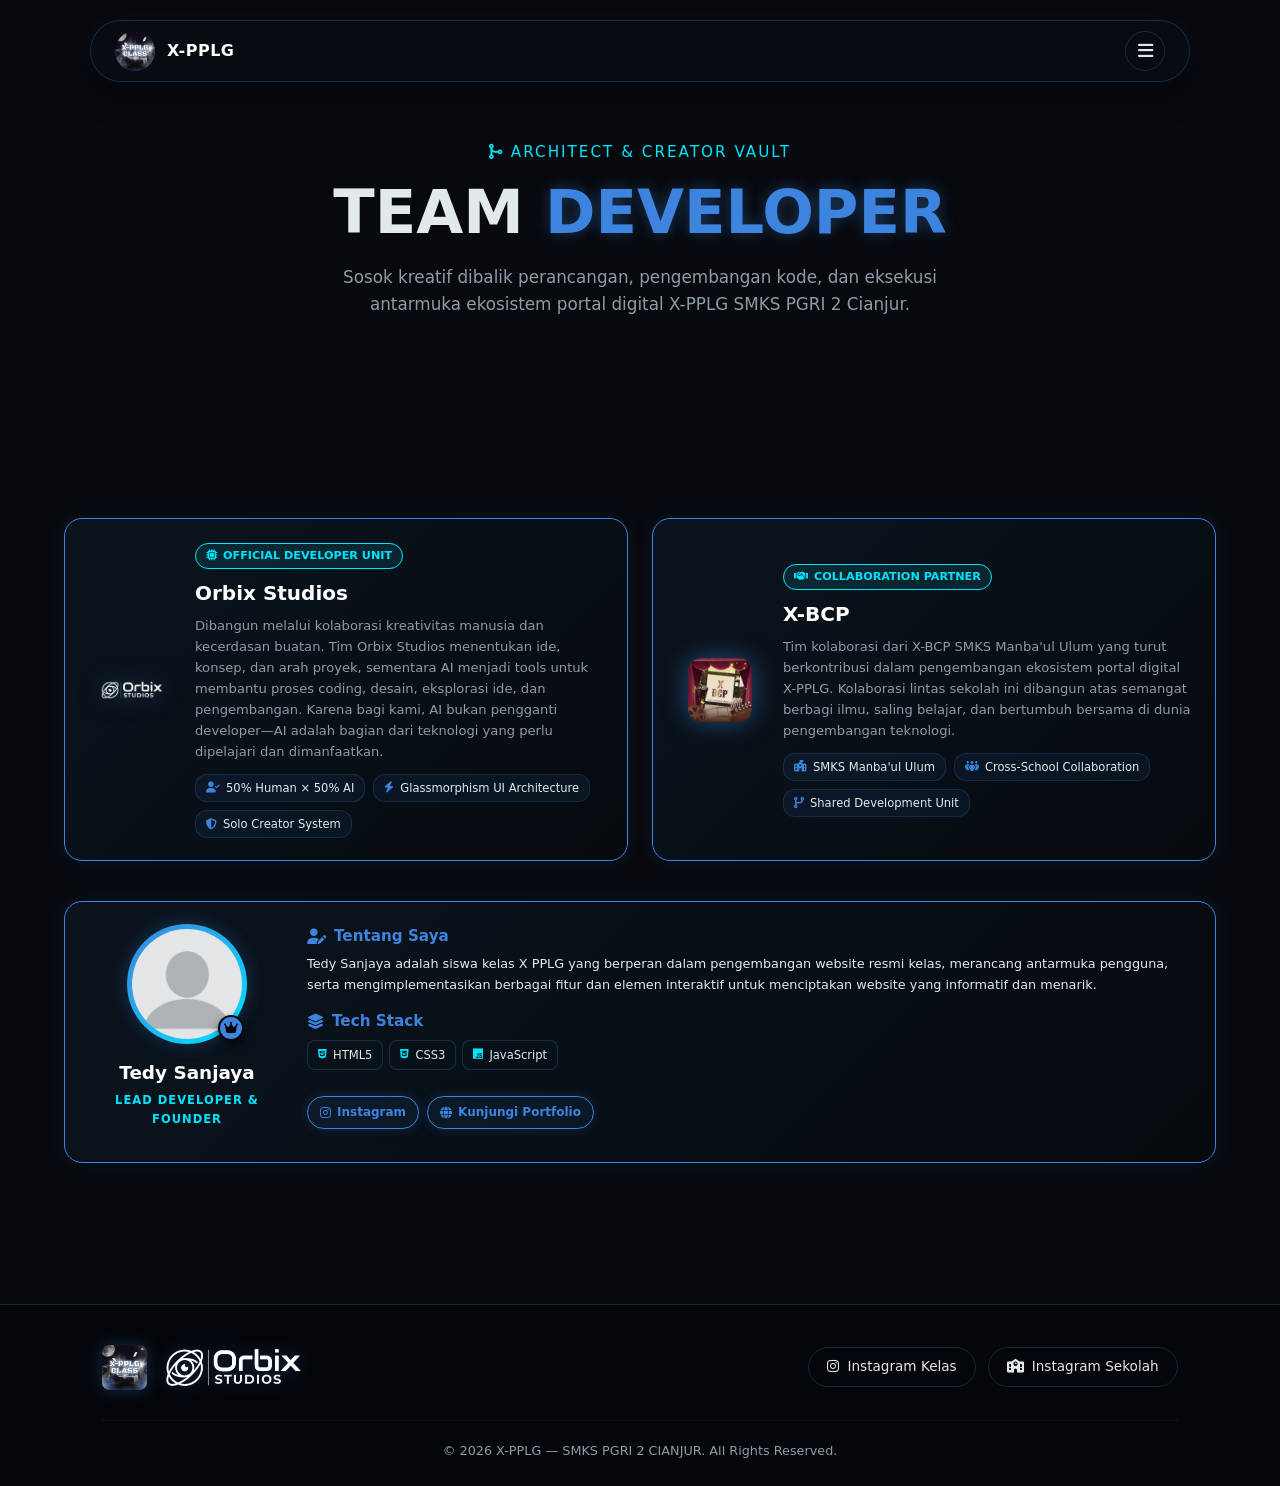
==== team.html @ b5a361b5 "Add files via upload" ====
<!DOCTYPE html>
<html lang="id">
<head>
    <meta charset="UTF-8">
    <meta name="viewport" content="width=device-width, initial-scale=1.0">
    <title>X-PPLG | Team Developer</title>

    <!-- FONT AWESOME ICONS CDN -->
    <link rel="stylesheet" href="https://cdnjs.cloudflare.com/ajax/libs/font-awesome/6.4.0/css/all.min.css">

    <link rel="stylesheet" href="css/style.css">

    <!-- ==============================================================
         PATCH CSS TAMBAHAN
         Ditambahkan langsung di sini (bukan mengubah css/style.css)
         supaya perubahan tidak konflik dengan stylesheet utama kelas.
         Isinya: perbesar logo di dalam studio-logo-box + bikin
         studio-card & studio-logo-box jadi responsif di semua layar.
         ============================================================== -->
    <style>
        /* --- Perbesar box logo & gambar logo di dalamnya --- */
        .studio-logo-box {
            width: 90px;
            height: 90px;
            display: flex;
            align-items: center;
            justify-content: center;
            flex-shrink: 0;
        }

        .studio-logo-img {
            width: 100%;
            height: 100%;
            max-width: 64px;
            max-height: 64px;
            object-fit: contain;
        }

        /* --- Pastikan studio-card fleksibel & rapi di berbagai layar --- */
        .studio-card {
            display: flex;
            flex-wrap: wrap;
            align-items: center;
            gap: 18px;
        }

        .studio-info {
            flex: 1 1 240px;
            min-width: 0; /* biar teks tidak overflow di layar sempit */
        }

        /* --- Tablet --- */
        @media (max-width: 992px) {
            .studio-logo-box {
                width: 80px;
                height: 80px;
            }
            .studio-logo-img {
                max-width: 56px;
                max-height: 56px;
            }
        }

        /* --- Mobile --- */
        @media (max-width: 640px) {
            .studio-card {
                flex-direction: column;
                text-align: center;
            }
            .studio-logo-box {
                width: 74px;
                height: 74px;
                margin: 0 auto;
            }
            .studio-logo-img {
                max-width: 50px;
                max-height: 50px;
            }
            .studio-stats-list {
                justify-content: center;
            }
        }

        /* --- Layar sangat kecil --- */
        @media (max-width: 400px) {
            .studio-logo-box {
                width: 64px;
                height: 64px;
            }
            .studio-logo-img {
                max-width: 44px;
                max-height: 44px;
            }
            .hero-title {
                font-size: 1.9rem;
            }
        }
    </style>
</head>
<body class="page-team">

    <!-- FLOATING NAVBAR -->
    <header>
        <a href="index.html" class="nav-brand">
            <img src="img/logokelas.png" alt="Logo Kelas" class="nav-logo-img" onerror="this.src='https://via.placeholder.com/40?text=PPLG'">
            <div class="nav-title">X-PPLG</span></div>
        </a>
        <button class="menu-btn" onclick="toggleMenu()" aria-label="Menu">
            <i class="fa-solid fa-bars"></i>
        </button>
    </header>

    <!-- POPUP MENU -->
    <div class="menu-popup" id="menuPopup">
        <a href="index.html"><i class="fa-solid fa-house"></i> Beranda</a>
        <a href="informasi.html"><i class="fa-solid fa-circle-info"></i> Informasi Kelas</a>
        <a href="gallery.html"><i class="fa-solid fa-images"></i> Gallery</a>
        <a href="project.html"><i class="fa-solid fa-code"></i> Project</a>
        <a href="team.html" class="active-link"><i class="fa-solid fa-users-gear"></i> Team Developer</a>
    </div>

    <!-- HERO SECTION -->
    <section class="hero-team">
        <div class="hero-subtitle animate-up delay-1"><i class="fa-solid fa-code-merge"></i> ARCHITECT & CREATOR VAULT</div>
        <h1 class="hero-title animate-up delay-2">TEAM <span>DEVELOPER</span></h1>
        <p class="hero-desc animate-up delay-3">Sosok kreatif dibalik perancangan, pengembangan kode, dan eksekusi antarmuka ekosistem portal digital X-PPLG SMKS PGRI 2 Cianjur.</p>
    </section>

    <section>
        <!-- STUDIO SPOTLIGHT -->
        <div class="team-grid">
            <div class="studio-card animate-up delay-1">
                <div class="studio-logo-box">
                    <img src="img/orbix.png" alt="Orbix Studios Logo" class="studio-logo-img floating-img" onerror="this.src='https://via.placeholder.com/90/00ff88/050a07?text=ORBIX'">
                </div>
                <div class="studio-info">
                    <span class="studio-tag"><i class="fa-solid fa-microchip"></i> Official Developer Unit</span>
                    <h2 class="studio-name">Orbix Studios</h2>
                    <p class="studio-desc">
                        Dibangun melalui kolaborasi kreativitas manusia dan kecerdasan buatan. Tim Orbix Studios menentukan ide, konsep, dan arah proyek, sementara AI menjadi tools untuk membantu proses coding, desain, eksplorasi ide, dan pengembangan. Karena bagi kami, AI bukan pengganti developer—AI adalah bagian dari teknologi yang perlu dipelajari dan dimanfaatkan.
                    </p>
                    <div class="studio-stats-list">
                        <div class="studio-stat-item">
                            <i class="fa-solid fa-user-check"></i> 50% Human × 50% AI
                        </div>
                        <div class="studio-stat-item">
                            <i class="fa-solid fa-bolt"></i> Glassmorphism UI Architecture
                        </div>
                        <div class="studio-stat-item">
                            <i class="fa-solid fa-shield-halved"></i> Solo Creator System
                        </div>
                    </div>
                </div>
            </div>

            <!-- STUDIO SPOTLIGHT - COLLAB TEAM -->
            <div class="studio-card animate-up delay-2">
                <div class="studio-logo-box">
                    <img src="img/xbcp.png" alt="X-BCP Logo" class="studio-logo-img floating-img" onerror="this.src='https://via.placeholder.com/90/00ff88/050a07?text=BCP'">
                </div>
                <div class="studio-info">
                    <span class="studio-tag"><i class="fa-solid fa-handshake"></i> Collaboration Partner</span>
                    <h2 class="studio-name">X-BCP</h2>
                    <p class="studio-desc">
                        Tim kolaborasi dari X-BCP SMKS Manba'ul Ulum yang turut berkontribusi dalam pengembangan ekosistem portal digital X-PPLG. Kolaborasi lintas sekolah ini dibangun atas semangat berbagi ilmu, saling belajar, dan bertumbuh bersama di dunia pengembangan teknologi.
                    </p>
                    <div class="studio-stats-list">
                        <div class="studio-stat-item">
                            <i class="fa-solid fa-school-flag"></i> SMKS Manba'ul Ulum
                        </div>
                        <div class="studio-stat-item">
                            <i class="fa-solid fa-people-group"></i> Cross-School Collaboration
                        </div>
                        <div class="studio-stat-item">
                            <i class="fa-solid fa-code-branch"></i> Shared Development Unit
                        </div>
                    </div>
                </div>
            </div>
        </div>

        <!-- PROFIL DEVELOPER UTAMA (KAMU SENDIRI) -->
        <div class="profile-showcase-card animate-up delay-3">
            <div class="profile-container">
                <div class="profile-card-left">
                    <div class="profile-avatar-wrap">
                        <img src="img/no.jpg" alt="Foto Profil" class="profile-avatar" onerror="this.src='https://via.placeholder.com/180?text=Foto'">
                        <div class="developer-badge"><i class="fa-solid fa-crown"></i></div>
                    </div>
                    <div class="profile-name">Tedy Sanjaya</div>
                    <div class="profile-role">Lead Developer & Founder</div>
                </div>
                <div class="profile-info-right">
                    <div>
                        <h3 class="bio-title"><i class="fa-solid fa-user-pen"></i> Tentang Saya</h3>
                        <p class="bio-text">
                            Tedy Sanjaya adalah siswa kelas X PPLG yang berperan dalam pengembangan website resmi kelas, merancang antarmuka pengguna, serta mengimplementasikan berbagai fitur dan elemen interaktif untuk menciptakan website yang informatif dan menarik.

                        </p>
                    </div>
                    <div>
                        <h3 class="bio-title"><i class="fa-solid fa-layer-group"></i> Tech Stack</h3>
                        <div class="skills-chips">
                            <span class="skill-chip"><i class="fa-brands fa-html5"></i> HTML5</span>
                            <span class="skill-chip"><i class="fa-brands fa-css3-alt"></i> CSS3</span>
                            <span class="skill-chip"><i class="fa-brands fa-js"></i> JavaScript</span>
                        </div>
                    </div>
                    <div class="social-buttons">
                        <a href="https://www.instagram.com/tesann25_" class="website-link-box" target="_blank"><i class="fa-brands fa-instagram"></i> Instagram</a>
                        <a href="https://futurasann.my.id" class="website-link-box" target="_blank"><i class="fa-solid fa-globe"></i> Kunjungi Portfolio</a>
                    </div>
                </div>
            </div>
        </div>
    </section>

    <!-- FOOTER -->
    <footer>
        <div class="footer-top">
            <div class="footer-logos">
                <img src="img/logokelas.png" alt="Logo Kelas" class="footer-logo-img" onerror="this.src='https://via.placeholder.com/45?text=PPLG'">
                <img src="img/orbix.png" alt="Logo Dev Team" class="footer-logo-img" onerror="this.src='https://via.placeholder.com/45?text=Orbix'">
            </div>
            <!-- ACTION BUTTONS DENGAN ICON FONT AWESOME -->
            <div class="footer-actions">
                <a href="https://www.instagram.com/xpplg_smepri" target="_blank" class="btn-footer">
                    <i class="fa-brands fa-instagram"></i> Instagram Kelas
                </a>
                <a href="https://www.instagram.com/smkspgri2cianjur" target="_blank" class="btn-footer">
                    <i class="fa-solid fa-school"></i> Instagram Sekolah
                </a>
            </div>
        </div>
        <div class="footer-bottom">
            <p>&copy; 2026 X-PPLG — SMKS PGRI 2 CIANJUR. All Rights Reserved.</p>
        </div>
    </footer>

    <script>
        // Loading Screen Fadeout
        window.addEventListener('DOMContentLoaded', () => {
            setTimeout(() => {
                const loader = document.getElementById('loading-screen');
                if (loader) {
                    loader.style.opacity = '0';
                    loader.style.visibility = 'hidden';
                }
            }, 900);
        });

        // Toggle Floating Menu Popup
        function toggleMenu() {
            const popup = document.getElementById('menuPopup');
            if (popup) {
                popup.classList.toggle('active');
            }
        }
    
        // Animasi Pop-Up saat Discroll (Scroll Reveal)
        // Elemen dengan class .animate-up akan muncul begitu masuk
        // ke area layar (viewport) saat pengguna menggeser ke bawah.
        (function () {
            const revealItems = document.querySelectorAll(".animate-up");
            if (!revealItems.length) return;

            const revealObserver = new IntersectionObserver((entries, obs) => {
                entries.forEach(entry => {
                    if (entry.isIntersecting) {
                        entry.target.classList.add("in-view");
                        obs.unobserve(entry.target); // animasi cukup sekali per elemen
                    }
                });
            }, {
                threshold: 0.15,
                rootMargin: "0px 0px -40px 0px"
            });

            revealItems.forEach(item => revealObserver.observe(item));
        })();
    </script>
</body>
</html>
---- css/style.css ----
/* ============================================================
   style.css -- Gabungan CSS dari seluruh halaman website
   Sumber: index.html, gallery.html, informasi.html,
           project.html, team.html

   Catatan: beberapa aturan yang nilainya berbeda antar halaman
   (walau nama class-nya sama) di-scope memakai class pada <body>,
   contoh: <body class="page-index">, <body class="page-gallery">,
   dst, supaya tampilan tiap halaman tetap sama seperti semula.
   ============================================================ */

:root {
    --bg-dark: #07090d;
    --bg-card: rgba(15, 22, 30, 0.65);
    --bg-table-header: rgba(10, 25, 35, 0.9);
    --accent-blue: #3C84DD;
    --accent-teal: #00e5ff;
    --text-light: #e2e9ec;
    --text-dim: #8f9ba8;
    --border-glow: rgba(60, 132, 221, 0.25);
    --border-highlight: rgba(60, 132, 221, 0.6);
    --glass-bg: rgba(10, 14, 20, 0.85);
    --glass-blur: blur(14px);
}

/* ===== BASE / SHARED STYLES (dipakai di semua halaman) ===== */

* {
            margin: 0;
            padding: 0;
            box-sizing: border-box;
            font-family: 'Segoe UI', system-ui, -apple-system, sans-serif;
            scroll-behavior: smooth;
        }

/* --- FULL-SCREEN RESPONSIVE FOUNDATION ---
   Memastikan halaman selalu memenuhi lebar/tinggi layar (desktop maupun
   ponsel) tanpa scroll horizontal, dan gambar tidak pernah meluber. */
html {
            width: 100%;
            min-height: 100%;
            -webkit-text-size-adjust: 100%;
        }

body {
            background-color: var(--bg-dark);
            color: var(--text-light);
            line-height: 1.6;
            width: 100%;
            min-height: 100vh;
            overflow-x: hidden;
        }

img, svg, video {
            max-width: 100%;
            height: auto;
        }

section, main, header, footer {
            width: 100%;
        }

/* --- ANIMASI SAAT DI-SCROLL (POP-UP REVEAL ON SCROLL) ---
   Elemen ber-class .animate-up sekarang tersembunyi dulu, lalu
   "muncul" (fade + slide up) begitu pengguna menggeser layar dan
   elemen tersebut masuk ke area pandang (viewport). Class .in-view
   ditambahkan lewat JavaScript (IntersectionObserver) di setiap
   halaman, tanpa mengubah struktur/susunan HTML yang sudah ada. */
.animate-up {
            opacity: 0;
            transform: translateY(30px) scale(0.98);
            transition: opacity 0.7s cubic-bezier(0.25, 1, 0.5, 1),
                        transform 0.7s cubic-bezier(0.25, 1, 0.5, 1);
            will-change: opacity, transform;
        }

.animate-up.in-view {
            opacity: 1;
            transform: translateY(0) scale(1);
        }

.delay-1.in-view { transition-delay: 0.1s; }

.delay-2.in-view { transition-delay: 0.25s; }

.delay-3.in-view { transition-delay: 0.4s; }

.delay-4.in-view { transition-delay: 0.55s; }

/* --- FLOATING & ROUNDED NAVBAR --- */
header {
            position: fixed;
            top: 20px;
            left: 50%;
            transform: translateX(-50%);
            width: 90%;
            max-width: 1100px;
            padding: 10px 24px;
            display: flex;
            justify-content: space-between;
            align-items: center;
            z-index: 1000;
            background: rgba(10, 14, 20, 0.75);
            backdrop-filter: var(--glass-blur);
            border: 1px solid var(--border-glow);
            border-radius: 50px;
            box-shadow: 0 10px 30px rgba(0, 0, 0, 0.5), 0 0 15px rgba(60, 132, 221, 0.1);
        }

.nav-brand {
            display: flex;
            align-items: center;
            gap: 12px;
            text-decoration: none;
        }

.nav-logo-img {
            width: 40px;
            height: 40px;
            object-fit: contain;
            border-radius: 50%;
        }

.nav-title {
            font-size: 1rem;
            font-weight: 700;
            color: #fff;
            letter-spacing: 0.5px;
        }

.nav-title span {
            color: var(--accent-blue);
        }

.menu-btn {
            background: transparent;
            border: 1px solid var(--border-glow);
            color: var(--text-light);
            font-size: 1.1rem;
            width: 40px;
            height: 40px;
            border-radius: 50%;
            display: flex;
            align-items: center;
            justify-content: center;
            cursor: pointer;
            transition: 0.3s;
        }

.menu-btn:hover {
            border-color: var(--accent-blue);
            color: var(--accent-blue);
            box-shadow: 0 0 10px rgba(60, 132, 221, 0.3);
        }

.menu-popup {
            position: fixed;
            top: 80px;
            right: 5%;
            width: 220px;
            max-height: 80vh;
            overflow-y: auto;
            background: var(--glass-bg);
            backdrop-filter: var(--glass-blur);
            border: 1px solid var(--border-highlight);
            border-radius: 16px;
            padding: 12px;
            box-shadow: 0 10px 30px rgba(0, 0, 0, 0.5);
            display: none;
            flex-direction: column;
            gap: 6px;
            z-index: 1001;
            opacity: 0;
            transform: translateY(-10px);
            transition: opacity 0.3s ease, transform 0.3s ease;
        }

.menu-popup.active {
            display: flex;
            opacity: 1;
            transform: translateY(0);
        }

.menu-popup a {
            color: var(--text-light);
            text-decoration: none;
            padding: 10px 14px;
            border-radius: 8px;
            font-size: 0.9rem;
            display: flex;
            align-items: center;
            gap: 10px;
            transition: 0.2s;
        }

.footer-top {
            display: flex;
            flex-wrap: wrap;
            justify-content: space-between;
            align-items: center;
            gap: 20px;
            margin-bottom: 30px;
        }

.footer-logos {
            display: flex;
            align-items: center;
            gap: 15px;
        }

.footer-actions {
            display: flex;
            gap: 12px;
            flex-wrap: wrap;
        }

.btn-footer {
            padding: 8px 18px;
            background: transparent;
            border: 1px solid var(--border-glow);
            color: var(--text-light);
            border-radius: 25px;
            text-decoration: none;
            font-size: 0.85rem;
            display: inline-flex;
            align-items: center;
            gap: 8px;
            transition: 0.3s;
        }

.footer-bottom {
            text-align: center;
            font-size: 0.8rem;
            color: var(--text-dim);
            border-top: 1px solid rgba(255, 255, 255, 0.05);
            padding-top: 20px;
        }


/* ===== STYLE KHUSUS: index.html ===== */

/* --- ANIMASI LOGO MENGAMBANG (FLOATING EFFECT) --- */
@keyframes floatLogo {
            0% {
                transform: translateY(0px);
                filter: drop-shadow(0 5px 15px rgba(60, 132, 221, 0.3));
            }
            50% {
                transform: translateY(-16px);
                filter: drop-shadow(0 20px 25px rgba(0, 229, 255, 0.5));
            }
            100% {
                transform: translateY(0px);
                filter: drop-shadow(0 5px 15px rgba(60, 132, 221, 0.3));
            }
        }

.floating-img {
            animation: floatLogo 3.5s ease-in-out infinite;
        }

/* --- 1. ENHANCED LOADING SCREEN --- */
#loading-screen {
            position: fixed;
            top: 0;
            left: 0;
            width: 100%;
            height: 100vh;
            background: radial-gradient(circle at center, #0f1926 0%, var(--bg-dark) 80%);
            z-index: 9999;
            display: flex;
            flex-direction: column;
            justify-content: center;
            align-items: center;
            transition: opacity 1.0s ease, visibility 1.0s ease;
        }

body.page-index .loader-logos-wrapper {
            display: flex;
            align-items: center;
            justify-content: center;
            gap: 20px;
            margin-bottom: 20px;
            position: relative;
        }

.loader-logo-img {
            width: 95px;
            height: 95px;
            object-fit: contain;
            filter: drop-shadow(0 0 15px rgba(60, 132, 221, 0.6));
            animation: pulseGlow 2s infinite ease-in-out alternate;
        }

.loader-divider {
            height: 50px;
            width: 2px;
            background: linear-gradient(180deg, transparent, var(--accent-blue), transparent);
        }

@keyframes pulseGlow {
            0% { transform: scale(0.96); filter: drop-shadow(0 0 10px rgba(60, 132, 221, 0.4)); }
            100% { transform: scale(1.05); filter: drop-shadow(0 0 25px rgba(0, 229, 255, 0.8)); }
        }

body.page-index .loader-school {
            font-size: 1rem;
            color: var(--text-light);
            letter-spacing: 3px;
            margin-bottom: 25px;
            font-weight: 700;
            text-transform: uppercase;
            text-shadow: 0 0 10px rgba(60, 132, 221, 0.5);
        }

body.page-index .loader-progress-bar {
            width: 200px;
            height: 4px;
            background: rgba(255, 255, 255, 0.1);
            border-radius: 10px;
            overflow: hidden;
            position: relative;
        }

.loader-progress-fill {
            width: 100%;
            height: 100%;
            background: linear-gradient(90deg, var(--accent-blue), var(--accent-teal));
            animation: loadBar 1.2s ease-in-out infinite;
        }

@keyframes loadBar {
            0% { transform: translateX(-100%); }
            100% { transform: translateX(100%); }
        }

.menu-popup a:hover {
            background: rgba(60, 132, 221, 0.1);
            color: var(--accent-blue);
            padding-left: 18px;
        }

/* --- UI COMPONENTS & SECTIONS --- */
section {
            padding: 120px 5% 40px;
            max-width: 1500px;
            margin: 0 auto;
        }

body.page-index .section-title {
            font-size: 1.8rem;
            color: #fff;
            margin-bottom: 25px;
            position: relative;
            display: inline-block;
        }

body.page-index .section-title::after {
            content: '';
            position: absolute;
            bottom: -5px;
            left: 0;
            width: 40px;
            height: 3px;
            background: var(--accent-blue);
            border-radius: 2px;
        }

.card {
            background: var(--bg-card);
            border: 1px solid var(--border-glow);
            border-radius: 16px;
            padding: 24px;
            backdrop-filter: var(--glass-blur);
            transition: 0.3s ease;
        }

.card:hover {
            border-color: var(--border-highlight);
            transform: translateY(-3px);
        }

/* --- HERO SECTION --- */
.hero {
            position: relative;
            min-height: 95vh;
            display: flex;
            align-items: center;
            justify-content: center;
            text-align: center;
            padding: 140px 5% 60px;
            background: linear-gradient(180deg, rgba(7, 9, 13, 0.65) 0%, rgba(7, 9, 13, 0.95) 100%), 
                        url('../img/heroimage.jpg') center/cover no-repeat;
        }

.hero-content {
            max-width: 800px;
            z-index: 2;
        }

body.page-index .hero-subtitle {
            color: var(--accent-teal);
            font-size: 0.95rem;
            letter-spacing: 2px;
            text-transform: uppercase;
            margin-bottom: 15px;
        }

body.page-index .hero-title {
            font-size: clamp(2.5rem, 6vw, 4.5rem);
            font-weight: 800;
            line-height: 1.15;
            margin-bottom: 20px;
        }

.hero-title span {
            color: var(--accent-blue);
            text-shadow: 0 0 15px rgba(60, 132, 221, 0.4);
        }

body.page-index .hero-desc {
            color: var(--text-dim);
            font-size: 1.1rem;
            max-width: 650px;
            margin: 0 auto 30px;
        }

/* --- INFORMASI SEKOLAH CARD --- */
.school-info-container {
            display: flex;
            align-items: center;
            gap: 30px;
            flex-wrap: wrap;
        }

.school-info-text {
            flex: 1;
            min-width: 280px;
        }

.school-logo-wrapper {
            flex-shrink: 0;
            display: flex;
            justify-content: center;
            align-items: center;
            margin: 0 auto;
        }

.school-logo-floating {
            width: 170px;
            height: 170px;
            object-fit: contain;
        }

.school-badge-list {
            display: flex;
            gap: 12px;
            flex-wrap: wrap;
            margin-top: 15px;
        }

.school-badge {
            background: rgba(60, 132, 221, 0.1);
            border: 1px solid var(--border-glow);
            color: var(--accent-blue);
            padding: 6px 14px;
            border-radius: 20px;
            font-size: 0.85rem;
            display: flex;
            align-items: center;
            gap: 6px;
        }

/* --- FOKUS KEAHLIAN --- */
.skills-grid {
            display: grid;
            grid-template-columns: repeat(auto-fit, minmax(230px, 1fr));
            gap: 20px;
        }

.skill-card {
            text-align: center;
        }

.skill-icon {
            font-size: 2.2rem;
            color: var(--accent-blue);
            margin-bottom: 12px;
        }

.skill-title {
            font-size: 1.1rem;
            color: #fff;
            margin-bottom: 8px;
        }

.skill-desc {
            font-size: 0.85rem;
            color: var(--text-dim);
        }

/* --- ALBUM FOTO KELAS --- */
.album-grid {
            display: grid;
            grid-template-columns: repeat(auto-fill, minmax(240px, 1fr));
            gap: 15px;
        }

.album-item {
            position: relative;
            aspect-ratio: 4/3;
            border-radius: 12px;
            overflow: hidden;
            border: 1px solid var(--border-glow);
            background: #111722;
        }

.album-item img {
            width: 100%;
            height: 100%;
            object-fit: cover;
            transition: 0.4s ease;
        }

.album-item:hover img {
            transform: scale(1.08);
        }

.album-overlay {
            position: absolute;
            bottom: 0;
            left: 0;
            width: 100%;
            padding: 10px;
            background: linear-gradient(0deg, rgba(7, 9, 13, 0.9) 0%, transparent 100%);
            color: var(--accent-teal);
            font-size: 0.85rem;
        }

/* --- QUOTES --- */
.quotes-grid {
            display: grid;
            grid-template-columns: repeat(auto-fit, minmax(280px, 1fr));
            gap: 20px;
        }

.quote-card {
            border-left: 3px solid var(--accent-blue);
            font-style: italic;
        }

.quote-author {
            margin-top: 12px;
            font-style: normal;
            font-weight: 600;
            font-size: 0.85rem;
            color: var(--accent-teal);
            text-align: right;
        }

/* --- MARQUEE / KOMENTAR BERGERAK --- */
.marquee-section {
            padding: 40px 0;
            overflow: hidden;
        }

.marquee-track {
            display: flex;
            gap: 20px;
            width: max-content;
            animation: scrollMarquee 25s linear infinite;
        }

.marquee-track:hover {
            animation-play-state: paused;
        }

.comment-card {
            width: 300px;
            background: var(--bg-card);
            border: 1px solid var(--border-glow);
            border-radius: 12px;
            padding: 16px;
            backdrop-filter: var(--glass-blur);
            flex-shrink: 0;
        }

.comment-user {
            font-weight: 700;
            color: var(--accent-blue);
            font-size: 0.9rem;
            margin-bottom: 4px;
        }

.comment-text {
            font-size: 0.85rem;
            color: var(--text-light);
        }

@keyframes scrollMarquee {
            0% { transform: translateX(0); }
            100% { transform: translateX(-50%); }
        }

/* --- FOOTER --- */
body.page-index footer {
            background: rgba(5, 7, 10, 0.95);
            border-top: 1px solid var(--border-glow);
            padding: 40px 8% 25px;
        }

body.page-index .footer-logo-img {
            height: 45px;
            width: auto;
            object-fit: contain;
            filter: drop-shadow(0 0 8px rgba(60, 132, 221, 0.3));
            transition: 0.3s;
        }

.footer-logo-img:hover {
            transform: scale(1.05);
            filter: drop-shadow(0 0 12px rgba(60, 132, 221, 0.6)) !important;
        }

body.page-index .btn-footer:hover {
            border-color: var(--accent-blue);
            color: var(--accent-blue);
            box-shadow: 0 0 10px rgba(60, 132, 221, 0.25);
        }

@media (max-width: 768px) {
            header {
                width: 92%;
                top: 15px;
            }
            .footer-top {
                flex-direction: column;
                align-items: flex-start;
            }
            .school-info-container {
                flex-direction: column-reverse;
                text-align: center;
            }
            .school-badge-list {
                justify-content: center;
            }
        }


/* ===== STYLE KHUSUS: gallery.html ===== */

body.page-gallery .loader-logos-wrapper {
            display: flex;
            align-items: center;
            justify-content: center;
            gap: 20px;
            margin-bottom: 20px;
            position: relative;
        }

body.page-gallery .loader-school {
            font-size: 1rem;
            color: var(--text-light);
            letter-spacing: 3px;
            margin-bottom: 25px;
            font-weight: 700;
            text-transform: uppercase;
            text-shadow: 0 0 10px rgba(60, 132, 221, 0.5);
        }

body.page-gallery .loader-progress-bar {
            width: 200px;
            height: 4px;
            background: rgba(255, 255, 255, 0.1);
            border-radius: 10px;
            overflow: hidden;
            position: relative;
        }

.menu-popup a:hover, .menu-popup a.active-link {
            background: rgba(60, 132, 221, 0.15);
            color: var(--accent-blue);
            padding-left: 18px;
        }

/* --- GALLERY HERO HEADER --- */
.gallery-hero {
            padding-top: 150px;
            padding-bottom: 40px;
            text-align: center;
            max-width: 900px;
            margin: 0 auto;
        }

.gallery-badge {
            display: inline-flex;
            align-items: center;
            gap: 8px;
            background: rgba(60, 132, 221, 0.1);
            border: 1px solid var(--border-glow);
            color: var(--accent-blue);
            padding: 6px 16px;
            border-radius: 30px;
            font-size: 0.85rem;
            font-weight: 600;
            margin-bottom: 15px;
            letter-spacing: 1px;
            text-transform: uppercase;
        }

.gallery-hero-title {
            font-size: clamp(2rem, 5vw, 3.5rem);
            font-weight: 800;
            line-height: 1.2;
            color: #fff;
            margin-bottom: 15px;
        }

.gallery-hero-title span {
            color: var(--accent-blue);
            text-shadow: 0 0 15px rgba(60, 132, 221, 0.4);
        }

.gallery-hero-desc {
            color: var(--text-dim);
            font-size: 1.05rem;
            max-width: 650px;
            margin: 0 auto;
        }

/* --- FILTER BUTTONS --- */
.filter-container {
            display: flex;
            justify-content: center;
            align-items: center;
            gap: 10px;
            flex-wrap: wrap;
            margin: 30px auto 40px;
            max-width: 1000px;
            padding: 0 5%;
        }

body.page-gallery .filter-btn {
            background: rgba(15, 22, 30, 0.7);
            border: 1px solid var(--border-glow);
            color: var(--text-light);
            padding: 8px 20px;
            border-radius: 30px;
            font-size: 0.88rem;
            font-weight: 600;
            cursor: pointer;
            transition: all 0.3s ease;
            display: inline-flex;
            align-items: center;
            gap: 8px;
        }

.filter-btn:hover {
            border-color: var(--accent-blue) !important;
            color: var(--accent-blue) !important;
            transform: translateY(-2px);
        }

.filter-btn.active {
            background: linear-gradient(135deg, rgba(60, 132, 221, 0.25), rgba(0, 229, 255, 0.2)) !important;
            border-color: var(--accent-blue) !important;
            color: var(--accent-blue) !important;
            box-shadow: 0 0 15px rgba(60, 132, 221, 0.2);
        }

/* --- GALLERY GRID --- */
.gallery-section {
            padding: 0 5% 80px;
            max-width: 1600px;
            margin: 0 auto;
        }

.gallery-grid {
            display: grid;
            grid-template-columns: repeat(auto-fill, minmax(280px, 1fr));
            gap: 22px;
        }

.gallery-card {
            background: var(--bg-card);
            border: 1px solid var(--border-glow);
            border-radius: 16px;
            overflow: hidden;
            backdrop-filter: var(--glass-blur);
            transition: all 0.4s cubic-bezier(0.25, 1, 0.5, 1);
            position: relative;
            cursor: pointer;
            display: flex;
            flex-direction: column;
        }

.gallery-card:hover {
            border-color: var(--border-highlight);
            transform: translateY(-6px);
            box-shadow: 0 12px 30px rgba(0, 0, 0, 0.6), 0 0 20px rgba(60, 132, 221, 0.2);
        }

.gallery-img-wrapper {
            position: relative;
            width: 100%;
            aspect-ratio: 4/3;
            overflow: hidden;
            background: #0f1520;
        }

.gallery-img-wrapper img {
            width: 100%;
            height: 100%;
            object-fit: cover;
            transition: transform 0.5s ease;
        }

.gallery-card:hover .gallery-img-wrapper img {
            transform: scale(1.08);
        }

.gallery-tag {
            position: absolute;
            top: 12px;
            left: 12px;
            background: rgba(7, 9, 13, 0.85);
            border: 1px solid var(--border-glow);
            color: var(--accent-blue);
            padding: 4px 12px;
            border-radius: 20px;
            font-size: 0.75rem;
            font-weight: 600;
            backdrop-filter: var(--glass-blur);
            z-index: 2;
        }

.gallery-overlay-icon {
            position: absolute;
            top: 50%;
            left: 50%;
            transform: translate(-50%, -50%) scale(0.7);
            width: 48px;
            height: 48px;
            background: rgba(60, 132, 221, 0.9);
            color: #07090d;
            border-radius: 50%;
            display: flex;
            align-items: center;
            justify-content: center;
            font-size: 1.2rem;
            opacity: 0;
            transition: all 0.3s ease;
            z-index: 3;
            box-shadow: 0 0 20px rgba(60, 132, 221, 0.6);
        }

.gallery-card:hover .gallery-overlay-icon {
            opacity: 1;
            transform: translate(-50%, -50%) scale(1);
        }

.gallery-info {
            padding: 16px 18px;
            display: flex;
            flex-direction: column;
            gap: 6px;
            flex-grow: 1;
        }

.gallery-item-title {
            font-size: 1rem;
            font-weight: 700;
            color: #fff;
            line-height: 1.3;
        }

.gallery-item-desc {
            font-size: 0.82rem;
            color: var(--text-dim);
            line-height: 1.5;
        }

.gallery-date {
            font-size: 0.75rem;
            color: var(--accent-teal);
            margin-top: 6px;
            display: flex;
            align-items: center;
            gap: 6px;
        }

/* --- LIGHTBOX MODAL --- */
.lightbox-modal {
            position: fixed;
            top: 0;
            left: 0;
            width: 100%;
            height: 100vh;
            background: rgba(4, 5, 8, 0.92);
            backdrop-filter: blur(20px);
            z-index: 99999;
            display: none;
            justify-content: center;
            align-items: center;
            padding: 20px;
            opacity: 0;
            transition: opacity 0.3s ease;
        }

.lightbox-modal.active {
            display: flex;
            opacity: 1;
        }

.lightbox-content {
            max-width: 900px;
            width: 100%;
            background: var(--bg-card);
            border: 1px solid var(--border-highlight);
            border-radius: 20px;
            overflow: hidden;
            box-shadow: 0 20px 50px rgba(0, 0, 0, 0.8), 0 0 30px rgba(60, 132, 221, 0.25);
            position: relative;
            display: flex;
            flex-direction: column;
            max-height: 90vh;
        }

.lightbox-close-btn {
            position: absolute;
            top: 15px;
            right: 15px;
            width: 40px;
            height: 40px;
            background: rgba(7, 9, 13, 0.8);
            border: 1px solid var(--border-glow);
            color: #fff;
            border-radius: 50%;
            display: flex;
            align-items: center;
            justify-content: center;
            font-size: 1.2rem;
            cursor: pointer;
            z-index: 10;
            transition: 0.3s;
        }

.lightbox-close-btn:hover {
            border-color: var(--accent-blue);
            color: var(--accent-blue);
            transform: rotate(90deg);
        }

.lightbox-img-box {
            width: 100%;
            max-height: 60vh;
            background: #000;
            display: flex;
            align-items: center;
            justify-content: center;
            overflow: hidden;
        }

.lightbox-img-box img {
            max-width: 100%;
            max-height: 60vh;
            object-fit: contain;
        }

.lightbox-body {
            padding: 20px 24px;
        }

.lightbox-tag {
            color: var(--accent-blue);
            font-size: 0.8rem;
            font-weight: 700;
            text-transform: uppercase;
            letter-spacing: 1px;
            margin-bottom: 6px;
        }

.lightbox-title {
            font-size: 1.3rem;
            color: #fff;
            margin-bottom: 8px;
        }

.lightbox-desc {
            color: var(--text-dim);
            font-size: 0.9rem;
            line-height: 1.6;
        }

/* --- FOOTER --- */
body.page-gallery footer {
            background: rgba(5, 7, 10, 0.95);
            border-top: 1px solid var(--border-glow);
            padding: 40px 8% 25px;
        }

body.page-gallery .footer-logo-img {
            height: 45px;
            width: auto;
            object-fit: contain;
            filter: drop-shadow(0 0 8px rgba(60, 132, 221, 0.3));
            transition: 0.3s;
        }

body.page-gallery .btn-footer:hover {
            border-color: var(--accent-blue);
            color: var(--accent-blue);
            box-shadow: 0 0 10px rgba(60, 132, 221, 0.25);
        }

@media (max-width: 768px) {
            header {
                width: 92%;
                top: 15px;
            }
            .gallery-hero {
                padding-top: 120px;
            }
            .footer-top {
                flex-direction: column;
                align-items: flex-start;
            }
        }


/* ===== STYLE KHUSUS: informasi.html ===== */

/* MAIN CONTENT */
main {
            padding: 130px 5% 60px;
            max-width: 1500px;
            margin: 0 auto;
        }

.page-header {
            text-align: center;
            margin-bottom: 50px;
        }

.page-subtitle {
            display: block;
            color: var(--accent-teal);
            font-size: 0.95rem;
            letter-spacing: 2px;
            text-transform: uppercase;
            margin-bottom: 12px;
        }

.page-title {
            font-size: clamp(2.2rem, 5vw, 3.8rem);
            font-weight: 800;
            line-height: 1.2;
            color: #fff;
            margin-bottom: 15px;
        }

.page-title span {
            color: var(--accent-blue);
            text-shadow: 0 0 15px rgba(60, 132, 221, 0.4);
        }

.page-desc {
            color: var(--text-dim);
            max-width: 650px;
            margin: 0 auto;
            font-size: 1.05rem;
        }

body.page-informasi .section-title {
            font-size: 1.6rem;
            color: #fff;
            margin: 50px 0 25px;
            position: relative;
            display: inline-block;
        }

body.page-informasi .section-title::after {
            content: '';
            position: absolute;
            bottom: -5px;
            left: 0;
            width: 45px;
            height: 3px;
            background: var(--accent-blue);
            border-radius: 2px;
        }

/* 1. JADWAL PELAJARAN - TAB PER HARI + KARTU */
.jadwal-harian {
            width: 100%;
        }

.hari-tabs {
            display: flex;
            flex-wrap: wrap;
            gap: 10px;
            margin-bottom: 22px;
        }

.hari-tab {
            display: flex;
            align-items: center;
            gap: 8px;
            padding: 10px 20px;
            border-radius: 30px;
            border: 1px solid var(--border-glow);
            background: var(--bg-card);
            color: var(--text-dim);
            font-weight: 700;
            font-size: 0.9rem;
            font-family: inherit;
            cursor: pointer;
            transition: 0.3s;
            backdrop-filter: var(--glass-blur);
        }

.hari-tab:hover {
            border-color: var(--accent-blue);
            color: var(--text-light);
        }

.hari-tab.active {
            background: linear-gradient(90deg, var(--accent-blue), var(--accent-teal));
            color: #040c14;
            border-color: transparent;
            box-shadow: 0 0 15px var(--border-highlight);
        }

.hari-panel {
            display: none;
            flex-direction: column;
            gap: 12px;
        }

.hari-panel.active {
            display: flex;
        }

.jadwal-card {
            display: flex;
            align-items: center;
            gap: 16px;
            background: var(--bg-card);
            border: 1px solid var(--border-glow);
            border-radius: 12px;
            padding: 14px 18px;
            transition: 0.3s;
        }

.jadwal-card:hover {
            border-color: var(--accent-blue);
            transform: translateX(4px);
        }

.jadwal-time {
            flex-shrink: 0;
            min-width: 118px;
            text-align: center;
            font-size: 0.82rem;
            font-weight: 700;
            color: var(--accent-teal);
            background: rgba(0, 229, 255, 0.08);
            border-radius: 8px;
            padding: 7px 10px;
        }

.jadwal-info {
            display: flex;
            flex-direction: column;
        }

.jadwal-subject {
            font-weight: 700;
            color: var(--accent-blue);
            font-size: 0.92rem;
        }

.jadwal-teacher {
            font-size: 0.8rem;
            color: var(--text-light);
            margin-top: 4px;
        }

.jadwal-card.jadwal-break {
            background: rgba(60, 132, 221, 0.07);
        }

.jadwal-card.jadwal-break .jadwal-time {
            color: var(--accent-blue);
            background: rgba(60, 132, 221, 0.14);
        }

.jadwal-card.jadwal-break .jadwal-subject {
            color: var(--accent-teal);
            letter-spacing: 1px;
            font-size: 0.85rem;
        }

.jadwal-card.jadwal-event .jadwal-time {
            color: var(--accent-blue);
        }

.jadwal-card.jadwal-event .jadwal-subject {
            color: #fff;
            font-size: 0.88rem;
        }

.jadwal-footer {
            margin-top: 6px;
            text-align: center;
            font-size: 0.85rem;
            color: var(--text-dim);
            font-style: italic;
            padding-top: 12px;
            border-top: 1px dashed var(--border-glow);
        }

@media (max-width: 560px) {
    .jadwal-card {
        flex-direction: column;
        align-items: flex-start;
        gap: 8px;
    }
    .jadwal-time {
        min-width: unset;
    }
}

/* 2. STRUKTUR KELAS -- bagan hierarki atas ke bawah, kartu seragam */
.org-chart {
            display: flex;
            flex-direction: column;
            align-items: center;
            width: 100%;
        }

.org-row {
            display: flex;
            justify-content: center;
            flex-wrap: wrap;
            gap: 24px;
            width: 100%;
        }

.org-row:not(:first-child) {
            margin-top: 40px;
            position: relative;
        }

.org-row:not(:first-child)::before {
            content: "";
            position: absolute;
            top: -24px;
            left: 50%;
            transform: translateX(-50%);
            width: 2px;
            height: 24px;
            background: var(--border-highlight);
            opacity: 0.6;
        }

.card-member {
            display: flex;
            align-items: center;
            gap: 16px;
            width: 260px;
            background: var(--bg-card);
            border: 1px solid var(--border-glow);
            border-radius: 14px;
            padding: 16px 20px;
            text-align: left;
            backdrop-filter: var(--glass-blur);
            transition: 0.3s;
        }

.card-member:hover {
            border-color: var(--accent-blue);
            transform: translateY(-4px);
        }

.member-avatar {
            flex-shrink: 0;
            width: 64px;
            height: 64px;
            border-radius: 50%;
            object-fit: cover;
            border: 2px solid var(--accent-blue);
            margin: 0;
        }

.member-info {
            display: flex;
            flex-direction: column;
            gap: 4px;
            min-width: 0;
        }

.member-role {
            font-size: 0.75rem;
            text-transform: uppercase;
            letter-spacing: 1px;
            color: var(--accent-teal);
            font-weight: 700;
        }

.member-name {
            font-size: 1rem;
            font-weight: 700;
            color: #fff;
            line-height: 1.3;
        }

@media (max-width: 480px) {
    .card-member {
        width: 100%;
        max-width: 320px;
    }
}

/* 3. JADWAL PIKET */
.grid-piket {
            display: grid;
            grid-template-columns: repeat(auto-fit, minmax(210px, 1fr));
            gap: 18px;
        }

.piket-card {
            background: var(--bg-card);
            border: 1px solid var(--border-glow);
            border-radius: 14px;
            padding: 20px;
        }

.piket-day {
            font-size: 1.1rem;
            font-weight: 700;
            color: var(--accent-blue);
            border-bottom: 1px solid var(--border-glow);
            padding-bottom: 10px;
            margin-bottom: 12px;
            display: flex;
            align-items: center;
            justify-content: space-between;
        }

.piket-list { list-style: none; }

.piket-list li {
            font-size: 0.9rem;
            color: var(--text-light);
            padding: 5px 0;
            display: flex;
            align-items: center;
            gap: 8px;
        }

.piket-list li::before {
            content: '•';
            color: var(--accent-teal);
            font-weight: bold;
        }

/* Info Umum Kelas: kartu ringkas ala kesepakatan-card */
.info-umum-grid {
            display: grid;
            grid-template-columns: repeat(auto-fit, minmax(200px, 1fr));
            gap: 1.5rem;
        }

.info-umum-card {
            display: flex;
            flex-direction: column;
            gap: 0.35rem;
            background: var(--bg-card);
            border: 1px solid var(--border-glow);
            border-radius: 14px;
            padding: 16px 20px;
            backdrop-filter: var(--glass-blur);
        }

.info-umum-label {
            font-size: 0.8rem;
            color: var(--text-dim);
        }

.info-umum-value {
            font-size: 1.1rem;
            font-weight: 700;
            color: #fff;
        }

/* 4. DENAH KELAS */
.denah-container {
            background: var(--bg-card);
            border: 1px solid var(--border-glow);
            border-radius: 16px;
            padding: 30px 20px;
            backdrop-filter: var(--glass-blur);
        }

.denah-top-row {
            display: flex;
            justify-content: space-between;
            align-items: center;
            margin-bottom: 35px;
            gap: 20px;
        }

.papan-tulis-area {
            flex: 2;
            display: flex;
            flex-direction: column;
            gap: 10px;
        }

.papan-tulis {
            background: rgba(60, 132, 221, 0.1);
            border: 2px dashed var(--accent-blue);
            padding: 12px;
            text-align: center;
            font-weight: 700;
            color: var(--accent-blue);
            border-radius: 8px;
            letter-spacing: 2px;
        }

.meja-guru {
            background: rgba(0, 229, 255, 0.15);
            border: 1px solid var(--accent-teal);
            padding: 10px 15px;
            border-radius: 8px;
            color: var(--accent-teal);
            font-weight: 700;
            font-size: 0.85rem;
            display: flex;
            align-items: center;
            gap: 8px;
            width: fit-content;
        }

.pintu-kelas {
            flex: 1;
            max-width: 140px;
            background: rgba(255, 255, 255, 0.05);
            border: 2px solid var(--accent-teal);
            border-right: none;
            padding: 20px 10px;
            text-align: center;
            color: var(--accent-teal);
            font-weight: 700;
            font-size: 0.85rem;
            border-radius: 8px 0 0 8px;
            box-shadow: -5px 0 15px rgba(0, 229, 255, 0.2);
        }

.grid-meja-kelas {
            display: grid;
            grid-template-columns: repeat(3, 1fr);
            gap: 20px;
            max-width: 900px;
            margin: 0 auto;
        }

.meja-card {
            background: rgba(10, 14, 20, 0.9);
            border: 1px solid var(--border-glow);
            border-radius: 12px;
            padding: 16px;
            text-align: center;
            cursor: pointer;
            transition: all 0.3s ease;
            position: relative;
        }

.meja-card:hover {
            border-color: var(--accent-blue);
            transform: translateY(-5px);
            box-shadow: 0 8px 20px rgba(60, 132, 221, 0.2);
            background: rgba(15, 24, 35, 0.95);
        }

.meja-title {
            font-size: 0.75rem;
            color: var(--accent-teal);
            text-transform: uppercase;
            letter-spacing: 1px;
            margin-bottom: 8px;
            font-weight: 700;
        }

.meja-occupants {
            font-size: 0.9rem;
            font-weight: 600;
            color: #fff;
            display: flex;
            flex-direction: column;
            gap: 4px;
        }

.click-hint {
            font-size: 0.7rem;
            color: var(--accent-blue);
            margin-top: 10px;
            display: block;
            opacity: 0.8;
        }

/* MODAL POPUP */
body.page-informasi .modal-overlay {
            position: fixed;
            top: 0;
            left: 0;
            width: 100%;
            height: 100vh;
            background: rgba(0, 0, 0, 0.85);
            backdrop-filter: blur(8px);
            z-index: 2000;
            display: none;
            justify-content: center;
            align-items: center;
            padding: 20px;
        }

.modal-overlay.active { display: flex !important; }

.modal-box {
            background: var(--glass-bg);
            border: 1px solid var(--border-highlight);
            border-radius: 20px;
            padding: 25px;
            max-width: 550px;
            width: 100%;
            position: relative;
            box-shadow: 0 15px 40px rgba(60, 132, 221, 0.2);
            animation: popIn 0.3s ease forwards;
        }

@keyframes popIn {
            0% { transform: scale(0.8); opacity: 0; }
            100% { transform: scale(1); opacity: 1; }
        }

body.page-informasi .modal-close {
            position: absolute;
            top: 15px;
            right: 15px;
            background: transparent;
            border: none;
            color: var(--text-dim);
            font-size: 1.2rem;
            cursor: pointer;
            transition: 0.2s;
        }

.modal-close:hover { color: var(--accent-blue) !important; }

.modal-title {
            font-size: 1.2rem;
            color: var(--accent-blue);
            margin-bottom: 20px;
            text-align: center;
        }

.modal-students-grid {
            display: grid;
            grid-template-columns: 1fr 1fr;
            gap: 20px;
        }

.student-profile {
            text-align: center;
            background: rgba(15, 22, 30, 0.5);
            padding: 15px;
            border-radius: 12px;
            border: 1px solid var(--border-glow);
        }

.student-photo {
            width: 90px;
            height: 90px;
            border-radius: 50%;
            object-fit: cover;
            border: 2px solid var(--accent-teal);
            margin-bottom: 10px;
        }

.student-name-popup {
            font-size: 0.95rem;
            font-weight: 700;
            color: #fff;
        }

.student-role-popup {
            font-size: 0.75rem;
            color: var(--text-dim);
        }

/* FOOTER */
body.page-informasi footer {
            background: rgba(5, 7, 10, 0.95);
            border-top: 1px solid var(--border-glow);
            padding: 40px 8% 25px;
            margin-top: 60px;
        }

body.page-informasi .footer-logo-img { height: 45px; width: auto; object-fit: contain; }

body.page-informasi .btn-footer:hover {
            border-color: var(--accent-blue);
            color: var(--accent-blue);
        }

.btn-admin { border-color: var(--accent-teal); color: var(--accent-teal); }

/* --- STYLES KESEPAKATAN KELAS --- */
.kesepakatan-section {
            padding: 80px 5%;
            text-align: center;
        }

.section-subtitle {
            color: #a0aec0;
            margin-bottom: 40px;
            font-size: 0.95rem;
        }

.kesepakatan-grid {
            display: grid;
            grid-template-columns: repeat(auto-fit, minmax(240px, 1fr));
            gap: 20px;
            max-width: 1100px;
            margin: 0 auto;
        }

.kesepakatan-card {
            background: rgba(255, 255, 255, 0.05);
            border: 1px solid rgba(255, 255, 255, 0.1);
            padding: 30px 20px;
            border-radius: 12px;
            transition: transform 0.3s ease, border-color 0.3s ease;
            text-align: left;
        }

.kesepakatan-card:hover {
            transform: translateY(-5px);
            border-color: var(--accent-teal, #00f2fe);
        }

.kesepakatan-number {
            font-size: 1.8rem;
            font-weight: bold;
            color: var(--accent-teal, #00f2fe);
            margin-bottom: 15px;
        }

.kesepakatan-card h3 {
            color: #ffffff;
            font-size: 1.2rem;
            margin-bottom: 10px;
        }

.kesepakatan-card p {
            color: #cbd5e0;
            font-size: 0.9rem;
            line-height: 1.5;
        }

@media (max-width: 768px) {
            header { width: 92%; top: 15px; }
            .grid-meja-kelas { grid-template-columns: repeat(2, 1fr); }
            .modal-students-grid { grid-template-columns: 1fr; }
            .footer-top { flex-direction: column; align-items: flex-start; }
        }


/* ===== STYLE KHUSUS: project.html ===== */

@keyframes floatLogo {
            0% {
                transform: translateY(0px);
                filter: drop-shadow(0 5px 15px rgba(60, 132, 221, 0.3));
            }
            50% {
                transform: translateY(-12px);
                filter: drop-shadow(0 15px 20px rgba(0, 229, 255, 0.5));
            }
            100% {
                transform: translateY(0px);
                filter: drop-shadow(0 5px 15px rgba(60, 132, 221, 0.3));
            }
        }

body.page-project .loader-logos-wrapper {
            display: flex;
            align-items: center;
            justify-content: center;
            gap: 20px;
            margin-bottom: 20px;
        }

body.page-project .loader-school {
            font-size: 1rem;
            color: var(--text-light);
            letter-spacing: 3px;
            margin-bottom: 25px;
            font-weight: 700;
            text-transform: uppercase;
        }

body.page-project .loader-progress-bar {
            width: 200px;
            height: 4px;
            background: rgba(255, 255, 255, 0.1);
            border-radius: 10px;
            overflow: hidden;
        }

body.page-project .section-title {
            font-size: 1.8rem;
            color: #fff;
            margin-bottom: 25px;
            position: relative;
            display: inline-block;
        }

body.page-project .section-title::after {
            content: '';
            position: absolute;
            bottom: -5px;
            left: 0;
            width: 40px;
            height: 3px;
            background: var(--accent-blue);
            border-radius: 2px;
        }

.hero-project {
            text-align: center;
            padding: 140px 5% 50px;
            background: radial-gradient(circle at 50% 20%, rgba(60, 132, 221, 0.12) 0%, rgba(7, 9, 13, 0.98) 70%);
        }

body.page-project .hero-subtitle {
            color: var(--accent-teal);
            font-size: 0.95rem;
            letter-spacing: 2px;
            text-transform: uppercase;
            margin-bottom: 12px;
        }

body.page-project .hero-title {
            font-size: clamp(2.2rem, 5vw, 3.8rem);
            font-weight: 800;
            line-height: 1.2;
            margin-bottom: 15px;
        }

body.page-project .hero-desc {
            color: var(--text-dim);
            font-size: 1.05rem;
            max-width: 650px;
            margin: 0 auto 30px;
        }

.stats-grid {
            display: grid;
            grid-template-columns: repeat(auto-fit, minmax(200px, 1fr));
            gap: 20px;
            margin-top: 10px;
        }

.stat-card {
            text-align: center;
            padding: 20px;
            background: rgba(10, 16, 22, 0.7);
            border: 1px solid var(--border-glow);
            border-radius: 14px;
        }

.stat-number {
            font-size: 2.2rem;
            font-weight: 800;
            color: var(--accent-blue);
            line-height: 1;
            margin-bottom: 6px;
            text-shadow: 0 0 10px rgba(60, 132, 221, 0.3);
        }

.stat-label {
            font-size: 0.85rem;
            color: var(--text-dim);
            text-transform: uppercase;
            letter-spacing: 1px;
        }

.controls-wrapper {
            display: flex;
            flex-wrap: wrap;
            justify-content: space-between;
            align-items: center;
            gap: 15px;
            margin-bottom: 30px;
        }

.filter-buttons {
            display: flex;
            flex-wrap: wrap;
            gap: 10px;
        }

body.page-project .filter-btn {
            background: rgba(15, 22, 30, 0.8);
            border: 1px solid var(--border-glow);
            color: var(--text-light);
            padding: 8px 18px;
            border-radius: 25px;
            font-size: 0.85rem;
            cursor: pointer;
            transition: all 0.3s ease;
            display: flex;
            align-items: center;
            gap: 8px;
        }

.filter-btn:hover, .filter-btn.active {
            background: var(--accent-blue) !important;
            color: #05070a !important;
            font-weight: 700;
            border-color: var(--accent-blue) !important;
            box-shadow: 0 0 12px rgba(60, 132, 221, 0.4);
        }

.search-box {
            position: relative;
            min-width: 260px;
            flex: 1;
            max-width: 350px;
        }

.search-box input {
            width: 100%;
            padding: 10px 16px 10px 40px;
            background: var(--bg-card);
            border: 1px solid var(--border-glow);
            border-radius: 25px;
            color: var(--text-light);
            font-size: 0.9rem;
            outline: none;
            transition: 0.3s;
        }

.search-box input:focus {
            border-color: var(--accent-blue);
            box-shadow: 0 0 12px rgba(60, 132, 221, 0.25);
        }

.search-box i {
            position: absolute;
            left: 14px;
            top: 50%;
            transform: translateY(-50%);
            color: var(--accent-blue);
            font-size: 0.9rem;
        }

.spotlight-card {
            background: linear-gradient(135deg, rgba(15, 25, 35, 0.85) 0%, rgba(8, 12, 18, 0.95) 100%);
            border: 1px solid var(--accent-blue);
            box-shadow: 0 0 25px rgba(60, 132, 221, 0.15);
            display: grid;
            grid-template-columns: 1fr 1.2fr;
            gap: 25px;
            border-radius: 20px;
            overflow: hidden;
            padding: 0;
            margin-bottom: 40px;
        }

.spotlight-img-wrap {
            position: relative;
            overflow: hidden;
            min-height: 260px;
        }

.spotlight-img-wrap img {
            width: 100%;
            height: 100%;
            object-fit: cover;
            transition: transform 0.5s ease;
        }

.spotlight-card:hover .spotlight-img-wrap img {
            transform: scale(1.05);
        }

.spotlight-badge {
            position: absolute;
            top: 15px;
            left: 15px;
            background: var(--accent-blue);
            color: #05070a;
            font-size: 0.75rem;
            font-weight: 800;
            padding: 5px 12px;
            border-radius: 20px;
            text-transform: uppercase;
            letter-spacing: 1px;
            box-shadow: 0 4px 10px rgba(0,0,0,0.5);
        }

.spotlight-info {
            padding: 28px 28px 28px 10px;
            display: flex;
            flex-direction: column;
            justify-content: center;
        }

.spotlight-title {
            font-size: 1.6rem;
            color: #fff;
            margin-bottom: 10px;
        }

.spotlight-desc {
            color: var(--text-dim);
            font-size: 0.92rem;
            margin-bottom: 18px;
        }

.projects-grid {
            display: grid;
            grid-template-columns: repeat(auto-fill, minmax(310px, 1fr));
            gap: 24px;
        }

.project-card {
            display: flex;
            flex-direction: column;
            height: 100%;
            padding: 0;
            overflow: hidden;
        }

.project-thumb {
            position: relative;
            width: 100%;
            height: 190px;
            background: #111722;
            overflow: hidden;
        }

.project-thumb img {
            width: 100%;
            height: 100%;
            object-fit: cover;
            transition: 0.4s ease;
        }

.project-card:hover .project-thumb img {
            transform: scale(1.08);
        }

.status-tag {
            position: absolute;
            top: 12px;
            right: 12px;
            background: rgba(7, 9, 13, 0.85);
            border: 1px solid var(--border-glow);
            color: var(--accent-teal);
            font-size: 0.75rem;
            padding: 4px 10px;
            border-radius: 12px;
            backdrop-filter: blur(4px);
        }

.status-tag.completed {
            color: var(--accent-blue);
            border-color: rgba(60, 132, 221, 0.5);
        }

.project-content {
            padding: 20px;
            display: flex;
            flex-direction: column;
            flex-grow: 1;
        }

.project-category {
            font-size: 0.75rem;
            color: var(--accent-teal);
            text-transform: uppercase;
            letter-spacing: 1px;
            font-weight: 700;
            margin-bottom: 6px;
        }

.project-name {
            font-size: 1.2rem;
            color: #fff;
            font-weight: 700;
            margin-bottom: 10px;
        }

.project-text {
            font-size: 0.85rem;
            color: var(--text-dim);
            margin-bottom: 16px;
            flex-grow: 1;
        }

.tech-stack {
            display: flex;
            flex-wrap: wrap;
            gap: 6px;
            margin-bottom: 18px;
        }

.tech-tag {
            background: rgba(60, 132, 221, 0.08);
            border: 1px solid rgba(60, 132, 221, 0.2);
            color: var(--accent-blue);
            font-size: 0.75rem;
            padding: 3px 10px;
            border-radius: 12px;
        }

.project-actions {
            display: flex;
            gap: 10px;
            border-top: 1px solid rgba(255, 255, 255, 0.08);
            padding-top: 14px;
        }

.btn-action {
            flex: 1;
            padding: 8px 12px;
            border-radius: 8px;
            font-size: 0.82rem;
            text-align: center;
            text-decoration: none;
            cursor: pointer;
            transition: 0.3s;
            display: inline-flex;
            align-items: center;
            justify-content: center;
            gap: 6px;
            border: 1px solid var(--border-glow);
            color: var(--text-light);
            background: rgba(10, 14, 20, 0.6);
        }

.btn-action:hover {
            border-color: var(--accent-blue);
            color: var(--accent-blue);
            background: rgba(60, 132, 221, 0.1);
        }

.btn-action.primary {
            background: var(--accent-blue);
            color: #05070a;
            font-weight: 700;
            border-color: var(--accent-blue);
        }

.btn-action.primary:hover {
            box-shadow: 0 0 12px rgba(60, 132, 221, 0.4);
            transform: translateY(-2px);
        }

.submit-section {
            background: linear-gradient(180deg, var(--bg-card) 0%, rgba(5, 8, 12, 0.9) 100%);
            border: 1px solid var(--border-glow);
            border-radius: 20px;
            padding: 35px;
            margin-top: 50px;
        }

.form-grid {
            display: grid;
            grid-template-columns: 1fr 1fr;
            gap: 16px;
            margin-top: 20px;
        }

.form-group {
            display: flex;
            flex-direction: column;
            gap: 6px;
        }

.form-group.full {
            grid-column: span 2;
        }

.form-group label {
            font-size: 0.85rem;
            color: var(--accent-teal);
            font-weight: 600;
        }

.form-group input, .form-group select, .form-group textarea {
            background: rgba(7, 9, 13, 0.8);
            border: 1px solid var(--border-glow);
            border-radius: 10px;
            padding: 10px 14px;
            color: var(--text-light);
            font-size: 0.9rem;
            outline: none;
            transition: 0.3s;
        }

.form-group input:focus, .form-group select:focus, .form-group textarea:focus {
            border-color: var(--accent-blue);
            box-shadow: 0 0 10px rgba(60, 132, 221, 0.2);
        }

.btn-submit {
            background: linear-gradient(90deg, var(--accent-blue), var(--accent-teal));
            color: #05070a;
            font-weight: 800;
            border: none;
            padding: 12px 28px;
            border-radius: 25px;
            cursor: pointer;
            font-size: 0.95rem;
            display: inline-flex;
            align-items: center;
            gap: 8px;
            transition: 0.3s;
            margin-top: 10px;
        }

.btn-submit:hover {
            transform: translateY(-2px);
            box-shadow: 0 0 18px rgba(60, 132, 221, 0.5);
        }

body.page-project .modal-overlay {
            position: fixed;
            top: 0;
            left: 0;
            width: 100%;
            height: 100%;
            background: rgba(0, 0, 0, 0.85);
            backdrop-filter: blur(8px);
            z-index: 2000;
            display: none;
            justify-content: center;
            align-items: center;
            padding: 20px;
        }

body.page-project .modal-body {
            background: var(--glass-bg);
            border: 1px solid var(--border-highlight);
            border-radius: 20px;
            max-width: 650px;
            width: 100%;
            max-height: 90vh;
            overflow-y: auto;
            padding: 30px;
            position: relative;
            box-shadow: 0 15px 40px rgba(60, 132, 221, 0.2);
        }

body.page-project .modal-close {
            position: absolute;
            top: 18px;
            right: 18px;
            background: transparent;
            border: none;
            color: var(--text-dim);
            font-size: 1.4rem;
            cursor: pointer;
            transition: 0.2s;
        }

body.page-project footer {
            background: rgba(5, 7, 10, 0.95);
            border-top: 1px solid var(--border-glow);
            padding: 40px 8% 25px;
            margin-top: 60px;
        }

body.page-project .footer-logo-img {
            height: 45px;
            width: auto;
            object-fit: contain;
            filter: drop-shadow(0 0 8px rgba(60, 132, 221, 0.3));
            transition: 0.3s;
        }

body.page-project .btn-footer:hover {
            border-color: var(--accent-blue);
            color: var(--accent-blue);
            box-shadow: 0 0 10px rgba(60, 132, 221, 0.25);
        }

@media (max-width: 768px) {
            header {
                width: 92%;
                top: 15px;
            }
            .spotlight-card {
                grid-template-columns: 1fr;
            }
            .spotlight-info {
                padding: 20px;
            }
            .form-grid {
                grid-template-columns: 1fr;
            }
            .form-group.full {
                grid-column: span 1;
            }
            .footer-top {
                flex-direction: column;
                align-items: flex-start;
            }
        }


/* ===== STYLE KHUSUS: team.html ===== */

body.page-team .loader-logos-wrapper {
            display: flex;
            align-items: center;
            justify-content: center;
            gap: 20px;
            margin-bottom: 20px;
        }

body.page-team .loader-school {
            font-size: 1rem;
            color: var(--text-light);
            letter-spacing: 3px;
            margin-bottom: 25px;
            font-weight: 700;
            text-transform: uppercase;
        }

body.page-team .loader-progress-bar {
            width: 200px;
            height: 4px;
            background: rgba(255, 255, 255, 0.1);
            border-radius: 10px;
            overflow: hidden;
        }

body.page-team .section-title {
            font-size: 1.8rem;
            color: #fff;
            margin-bottom: 25px;
            position: relative;
            display: inline-block;
        }

body.page-team .section-title::after {
            content: '';
            position: absolute;
            bottom: -5px;
            left: 0;
            width: 40px;
            height: 3px;
            background: var(--accent-blue);
            border-radius: 2px;
        }

/* --- HERO TEAM SECTION --- */
.hero-team {
            text-align: center;
            padding: 140px 5% 50px;
        }

body.page-team .hero-subtitle {
            color: var(--accent-teal);
            font-size: 0.95rem;
            letter-spacing: 2px;
            text-transform: uppercase;
            margin-bottom: 12px;
        }

body.page-team .hero-title {
            font-size: clamp(2.2rem, 5vw, 3.8rem);
            font-weight: 800;
            line-height: 1.2;
            margin-bottom: 15px;
        }

body.page-team .hero-desc {
            color: var(--text-dim);
            font-size: 1.05rem;
            max-width: 650px;
            margin: 0 auto 30px;
        }

/* --- STUDIO SPOTLIGHT CARD --- */
.studio-card {
            background: linear-gradient(135deg, rgba(12, 22, 32, 0.9) 0%, rgba(6, 11, 16, 0.95) 100%);
            border: 1px solid var(--accent-blue);
            box-shadow: 0 0 20px rgba(60, 132, 221, 0.12);
            border-radius: 18px;
            padding: 22px;
            display: flex;
            align-items: center;
            gap: 18px;
            flex-wrap: wrap;
            margin-bottom: 40px;
        }

.studio-logo-box {
            width: 90px;
            height: 90px;
            display: flex;
            align-items: center;
            justify-content: center;
            flex-shrink: 0;
            margin: 0 auto;
        }

.studio-logo-img {
            width: 64px;
            height: 64px;
            object-fit: contain;
            filter: drop-shadow(0 0 12px rgba(60, 132, 221, 0.5));
        }

.studio-info {
            flex: 1;
            min-width: 240px;
        }

.studio-tag {
            display: inline-flex;
            align-items: center;
            gap: 6px;
            background: rgba(0, 229, 255, 0.1);
            border: 1px solid var(--accent-teal);
            color: var(--accent-teal);
            font-size: 0.7rem;
            padding: 3px 10px;
            border-radius: 15px;
            text-transform: uppercase;
            font-weight: 700;
            margin-bottom: 8px;
        }

.studio-name {
            font-size: 1.25rem;
            color: #fff;
            margin-bottom: 6px;
            font-weight: 800;
        }

.studio-desc {
            color: var(--text-dim);
            font-size: 0.82rem;
            line-height: 1.6;
            margin-bottom: 12px;
        }

.studio-stats-list {
            display: flex;
            gap: 8px;
            flex-wrap: wrap;
        }

.studio-stat-item {
            display: inline-flex;
            align-items: center;
            gap: 6px;
            font-size: 0.72rem;
            color: var(--text-light);
            background: rgba(60, 132, 221, 0.08);
            border: 1px solid rgba(60, 132, 221, 0.2);
            padding: 4px 10px;
            border-radius: 12px;
            white-space: nowrap;
        }

.studio-stat-item i {
            color: var(--accent-blue);
            font-size: 0.7rem;
        }

/* --- GRID 2 KOLOM UNTUK STUDIO CARD (biar sejajar seperti referensi) --- */
.team-grid {
            display: grid;
            grid-template-columns: repeat(auto-fit, minmax(360px, 1fr));
            gap: 24px;
            margin-bottom: 40px;
        }

.team-grid .studio-card {
            margin-bottom: 0;
        }

/* --- CARD PALING UTAMA: PROFIL DEVELOPER (KAMU SENDIRI) --- */
.profile-showcase-card {
            background: linear-gradient(135deg, rgba(12, 22, 32, 0.9) 0%, rgba(6, 11, 16, 0.95) 100%);
            border: 1px solid var(--accent-blue);
            box-shadow: 0 0 20px rgba(60, 132, 221, 0.12);
            border-radius: 18px;
            padding: 22px;
            margin-bottom: 40px;
        }

/* --- DEVELOPER PROFILE (TESAN) --- */
.profile-container {
            display: grid;
            grid-template-columns: 200px 1fr;
            gap: 20px;
            align-items: start;
        }

.profile-card-left {
            text-align: center;
        }

.profile-avatar-wrap {
            position: relative;
            width: 120px;
            height: 120px;
            margin: 0 auto 14px;
            border-radius: 50%;
            padding: 5px;
            background: linear-gradient(135deg, var(--accent-blue), var(--accent-teal));
            box-shadow: 0 0 18px rgba(60, 132, 221, 0.3);
        }

.profile-avatar {
            width: 100%;
            height: 100%;
            object-fit: cover;
            border-radius: 50%;
            background: #0d1722;
        }

.developer-badge {
            position: absolute;
            bottom: 3px;
            right: 3px;
            background: var(--accent-blue);
            color: #05070a;
            width: 26px;
            height: 26px;
            border-radius: 50%;
            display: flex;
            align-items: center;
            justify-content: center;
            font-size: 0.8rem;
            border: 2px solid var(--bg-dark);
            box-shadow: 0 4px 10px rgba(0,0,0,0.5);
        }

.profile-name {
            font-size: 1.15rem;
            color: #fff;
            font-weight: 800;
            margin-bottom: 4px;
        }

.profile-role {
            color: var(--accent-teal);
            font-size: 0.72rem;
            font-weight: 700;
            text-transform: uppercase;
            letter-spacing: 1px;
            margin-bottom: 12px;
        }

.website-link-box {
            background: rgba(60, 132, 221, 0.08);
            border: 1px solid var(--accent-blue);
            padding: 6px 12px;
            border-radius: 30px;
            text-decoration: none;
            color: var(--accent-blue);
            font-weight: 700;
            font-size: 0.75rem;
            display: inline-flex;
            align-items: center;
            gap: 6px;
            transition: 0.3s;
            box-shadow: 0 0 12px rgba(60, 132, 221, 0.2);
        }

.website-link-box:hover {
            background: var(--accent-blue);
            color: #05070a;
            box-shadow: 0 0 20px rgba(60, 132, 221, 0.5);
            transform: translateY(-2px);
        }

.profile-info-right {
            display: flex;
            flex-direction: column;
            gap: 14px;
        }

.bio-title {
            font-size: 0.95rem;
            color: var(--accent-blue);
            margin-bottom: 6px;
            display: flex;
            align-items: center;
            gap: 8px;
        }

.bio-text {
            color: var(--text-light);
            font-size: 0.8rem;
            line-height: 1.6;
            margin-bottom: 0;
        }

/* --- TECH STACK GRID --- */
.skills-chips {
            display: flex;
            flex-wrap: wrap;
            gap: 6px;
            margin-top: 6px;
        }

.skill-chip {
            background: rgba(10, 18, 25, 0.8);
            border: 1px solid var(--border-glow);
            color: var(--text-light);
            padding: 5px 10px;
            border-radius: 8px;
            font-size: 0.72rem;
            display: flex;
            align-items: center;
            gap: 6px;
            transition: 0.3s;
        }

.skill-chip i {
            color: var(--accent-teal);
        }

.skill-chip:hover {
            border-color: var(--accent-blue);
            color: var(--accent-blue);
            transform: translateY(-2px);
        }

/* --- ROADMAP / TIMELINE --- */
.timeline {
            position: relative;
            padding-left: 25px;
            margin-top: 15px;
            border-left: 2px dashed var(--border-glow);
        }

.timeline-item {
            position: relative;
            margin-bottom: 25px;
        }

.timeline-item::before {
            content: '';
            position: absolute;
            left: -32px;
            top: 4px;
            width: 12px;
            height: 12px;
            border-radius: 50%;
            background: var(--accent-blue);
            box-shadow: 0 0 10px var(--accent-blue);
        }

.timeline-step {
            font-size: 0.78rem;
            color: var(--accent-teal);
            font-weight: 700;
            text-transform: uppercase;
        }

.timeline-title {
            font-size: 1rem;
            color: #fff;
            font-weight: 700;
            margin: 2px 0 6px;
        }

.timeline-desc {
            font-size: 0.88rem;
            color: var(--text-dim);
        }

/* --- ACTIONS & BUTTONS --- */
.social-buttons {
            display: flex;
            gap: 8px;
            flex-wrap: wrap;
            margin-top: 12px;
        }

.btn-dev-action {
            padding: 6px 14px;
            border-radius: 20px;
            font-size: 0.72rem;
            text-decoration: none;
            cursor: pointer;
            transition: 0.3s;
            display: inline-flex;
            align-items: center;
            gap: 6px;
            border: 1px solid var(--border-glow);
            color: var(--text-light);
            background: rgba(10, 14, 20, 0.6);
        }

.btn-dev-action:hover {
            border-color: var(--accent-blue);
            color: var(--accent-blue);
            background: rgba(60, 132, 221, 0.1);
        }

.btn-dev-action.primary {
            background: var(--accent-blue);
            color: #05070a;
            font-weight: 700;
            border-color: var(--accent-blue);
        }

.btn-dev-action.primary:hover {
            box-shadow: 0 0 15px rgba(60, 132, 221, 0.5);
            transform: translateY(-2px);
        }

/* --- MODAL --- */
body.page-team .modal-overlay {
            position: fixed;
            top: 0;
            left: 0;
            width: 100%;
            height: 100%;
            background: rgba(0, 0, 0, 0.85);
            backdrop-filter: blur(8px);
            z-index: 2000;
            display: none;
            justify-content: center;
            align-items: center;
            padding: 20px;
        }

body.page-team .modal-body {
            background: var(--glass-bg);
            border: 1px solid var(--border-highlight);
            border-radius: 20px;
            max-width: 550px;
            width: 100%;
            padding: 30px;
            position: relative;
            box-shadow: 0 15px 40px rgba(60, 132, 221, 0.2);
            text-align: center;
        }

body.page-team .modal-close {
            position: absolute;
            top: 18px;
            right: 18px;
            background: transparent;
            border: none;
            color: var(--text-dim);
            font-size: 1.4rem;
            cursor: pointer;
            transition: 0.2s;
        }

/* --- FOOTER --- */
body.page-team footer {
            background: rgba(5, 7, 10, 0.95);
            border-top: 1px solid var(--border-glow);
            padding: 40px 8% 25px;
            margin-top: 60px;
        }

body.page-team .footer-logo-img {
            height: 45px;
            width: auto;
            object-fit: contain;
            filter: drop-shadow(0 0 8px rgba(60, 132, 221, 0.3));
            transition: 0.3s;
        }

body.page-team .btn-footer:hover {
            border-color: var(--accent-blue);
            color: var(--accent-blue);
            box-shadow: 0 0 10px rgba(60, 132, 221, 0.25);
        }

@media (max-width: 850px) {
            header {
                width: 92%;
                top: 15px;
            }
            .profile-container {
                grid-template-columns: 1fr;
            }
            .studio-card {
                padding: 24px;
            }
            .footer-top {
                flex-direction: column;
                align-items: flex-start;
            }
        }


/* ============================================================
   RESPONSIVE TAMBAHAN -- BERLAKU UNTUK SEMUA HALAMAN
   Menyempurnakan tampilan supaya benar-benar penuh & rapi di
   semua ukuran layar (tablet & ponsel kecil).
   ============================================================ */

/* --- TABLET (<=1024px): sedikit longgarkan padding section --- */
@media (max-width: 1024px) {
    section, main {
        padding-left: 6%;
        padding-right: 6%;
    }
}

/* --- PONSEL BESAR / TABLET KECIL (<=768px) --- */
@media (max-width: 768px) {
    .nav-title { font-size: 0.9rem; }
    .nav-title span { display: none; }

    section, main {
        padding-top: 110px;
    }

    .hero, .hero-project, .hero-team, .hero-project, main .page-header {
        padding-top: 110px;
    }

    .studio-card {
        flex-direction: column;
        text-align: center;
        padding: 26px 20px;
    }

    .studio-info { min-width: 0; width: 100%; }
    .studio-stats-list { justify-content: center; }

    .comment-card { width: 80vw; max-width: 300px; }
}

/* --- PONSEL KECIL (<=480px) --- */
@media (max-width: 480px) {
    header {
        width: 94%;
        padding: 8px 16px;
        top: 10px;
    }

    .menu-btn { width: 36px; height: 36px; font-size: 1rem; }
    .nav-logo-img { width: 34px; height: 34px; }

    section, main {
        padding-left: 5%;
        padding-right: 5%;
        padding-top: 100px;
    }

    .hero, .hero-project, .hero-team {
        padding-top: 100px;
        padding-bottom: 35px;
    }

    .hero-title { font-size: clamp(1.8rem, 8vw, 2.4rem); }
    .hero-desc { font-size: 0.95rem; }

    .section-title { font-size: 1.4rem; }

    .grid-meja-kelas {
        grid-template-columns: 1fr;
    }

    .stats-grid, .skills-grid, .kesepakatan-grid, .grid-piket {
        grid-template-columns: 1fr;
    }

    .studio-card {
        padding: 20px 16px;
        gap: 18px;
    }

    .studio-logo-box {
        width: 100px;
        height: 100px;
    }

    .studio-logo-img {
        width: 70px;
        height: 70px;
    }

    .studio-name { font-size: 1.4rem; }
    .studio-desc { font-size: 0.88rem; }

    .footer-actions, .footer-logos {
        justify-content: center;
        width: 100%;
    }

    .footer-top { text-align: center; align-items: center; }

    .search-box { min-width: 0; width: 100%; max-width: none; }

    .controls-wrapper { flex-direction: column; align-items: stretch; }

    .spotlight-title { font-size: 1.3rem; }

    .card, .card-member, .piket-card, .kesepakatan-card {
        padding: 18px;
    }
}

/* --- LAYAR SANGAT LEBAR (monitor besar): konten memakai ruang lebih penuh --- */
@media (min-width: 1700px) {
    section, main, .gallery-section {
        max-width: 1700px;
    }
}
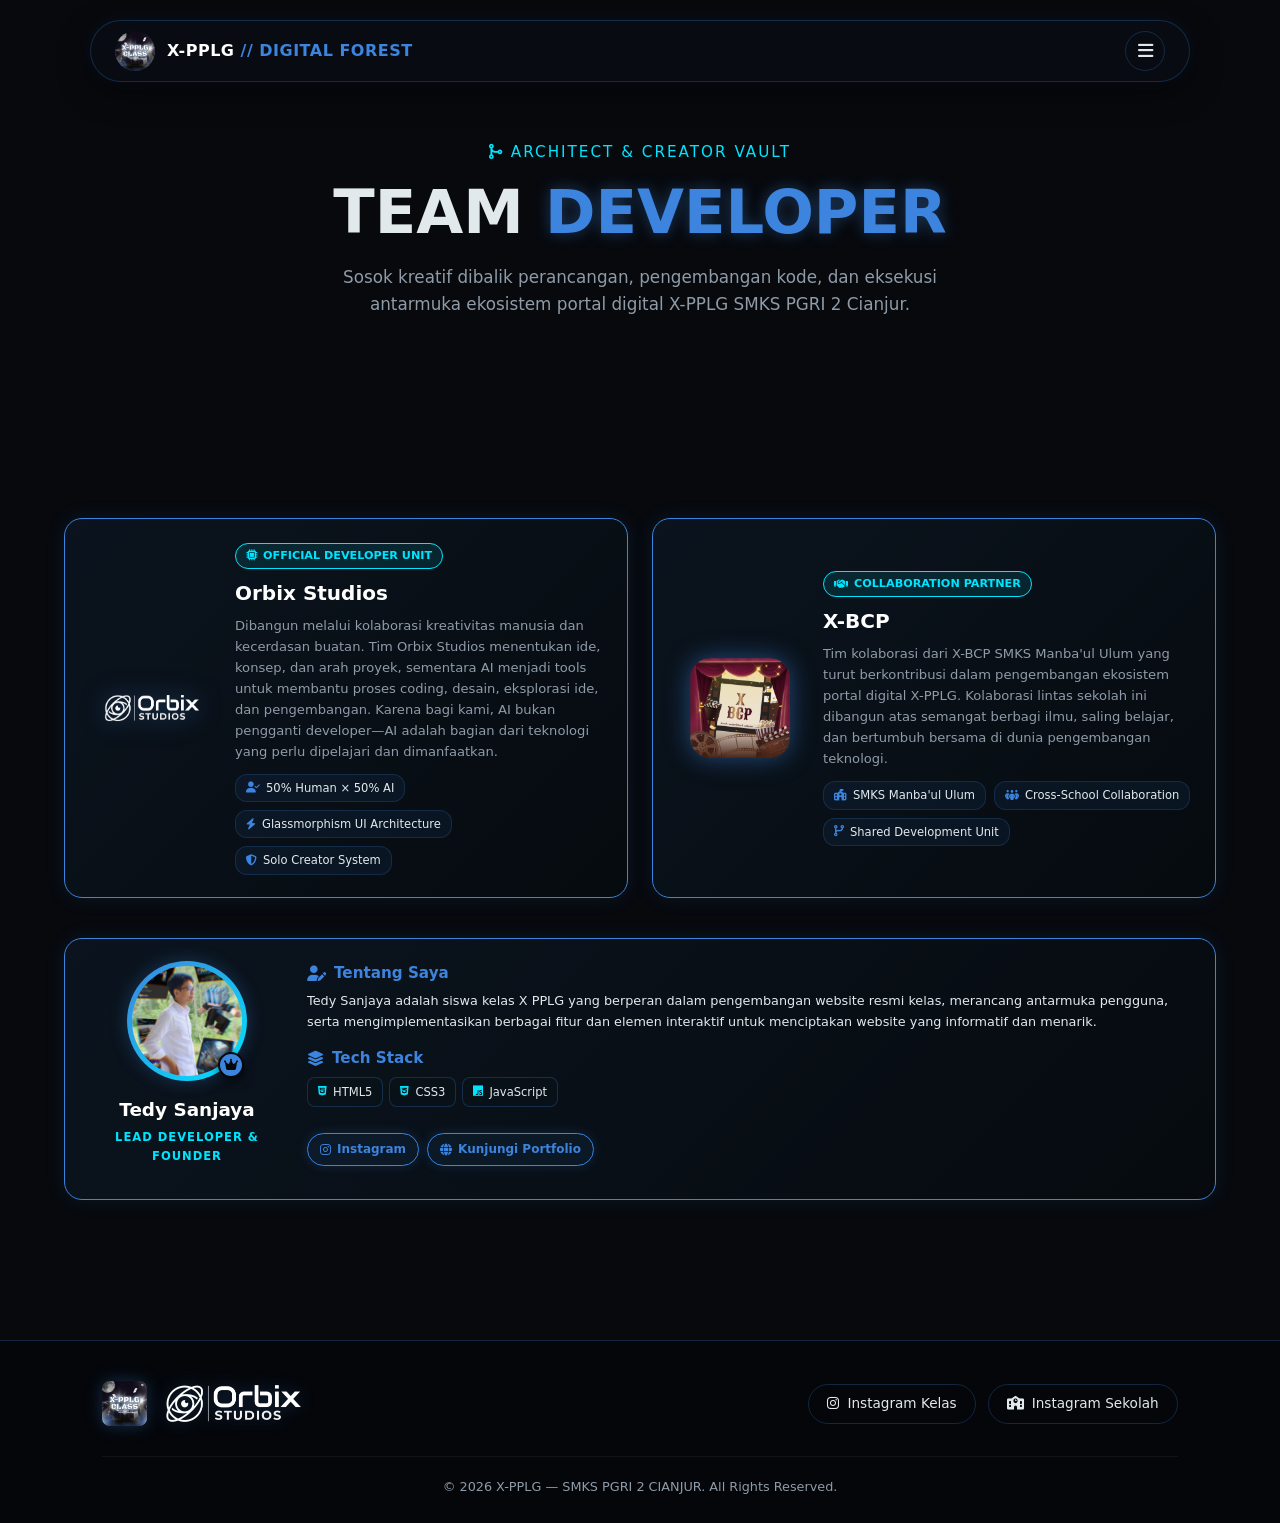
==== commit 12d1c430: "Update team.html" ====
--- a/team.html
+++ b/team.html
@@ -20,8 +20,8 @@
     <style>
         /* --- Perbesar box logo & gambar logo di dalamnya --- */
         .studio-logo-box {
-            width: 90px;
-            height: 90px;
+            width: 130px;
+            height: 130px;
             display: flex;
             align-items: center;
             justify-content: center;
@@ -31,8 +31,8 @@
         .studio-logo-img {
             width: 100%;
             height: 100%;
-            max-width: 64px;
-            max-height: 64px;
+            max-width: 100px;
+            max-height: 100px;
             object-fit: contain;
         }
 
@@ -52,12 +52,12 @@
         /* --- Tablet --- */
         @media (max-width: 992px) {
             .studio-logo-box {
-                width: 80px;
-                height: 80px;
+                width: 110px;
+                height: 110px;
             }
             .studio-logo-img {
-                max-width: 56px;
-                max-height: 56px;
+                max-width: 84px;
+                max-height: 84px;
             }
         }
 
@@ -68,13 +68,13 @@
                 text-align: center;
             }
             .studio-logo-box {
-                width: 74px;
-                height: 74px;
+                width: 100px;
+                height: 100px;
                 margin: 0 auto;
             }
             .studio-logo-img {
-                max-width: 50px;
-                max-height: 50px;
+                max-width: 76px;
+                max-height: 76px;
             }
             .studio-stats-list {
                 justify-content: center;
@@ -84,12 +84,12 @@
         /* --- Layar sangat kecil --- */
         @media (max-width: 400px) {
             .studio-logo-box {
-                width: 64px;
-                height: 64px;
+                width: 88px;
+                height: 88px;
             }
             .studio-logo-img {
-                max-width: 44px;
-                max-height: 44px;
+                max-width: 66px;
+                max-height: 66px;
             }
             .hero-title {
                 font-size: 1.9rem;
@@ -103,7 +103,7 @@
     <header>
         <a href="index.html" class="nav-brand">
             <img src="img/logokelas.png" alt="Logo Kelas" class="nav-logo-img" onerror="this.src='https://via.placeholder.com/40?text=PPLG'">
-            <div class="nav-title">X-PPLG</span></div>
+            <div class="nav-title">X-PPLG <span>// DIGITAL FOREST</span></div>
         </a>
         <button class="menu-btn" onclick="toggleMenu()" aria-label="Menu">
             <i class="fa-solid fa-bars"></i>
@@ -184,7 +184,7 @@
             <div class="profile-container">
                 <div class="profile-card-left">
                     <div class="profile-avatar-wrap">
-                        <img src="img/no.jpg" alt="Foto Profil" class="profile-avatar" onerror="this.src='https://via.placeholder.com/180?text=Foto'">
+                        <img src="img/tedy.jpg" alt="Foto Profil" class="profile-avatar" onerror="this.src='https://via.placeholder.com/180?text=Foto'">
                         <div class="developer-badge"><i class="fa-solid fa-crown"></i></div>
                     </div>
                     <div class="profile-name">Tedy Sanjaya</div>
@@ -280,4 +280,4 @@
         })();
     </script>
 </body>
-</html>+</html>
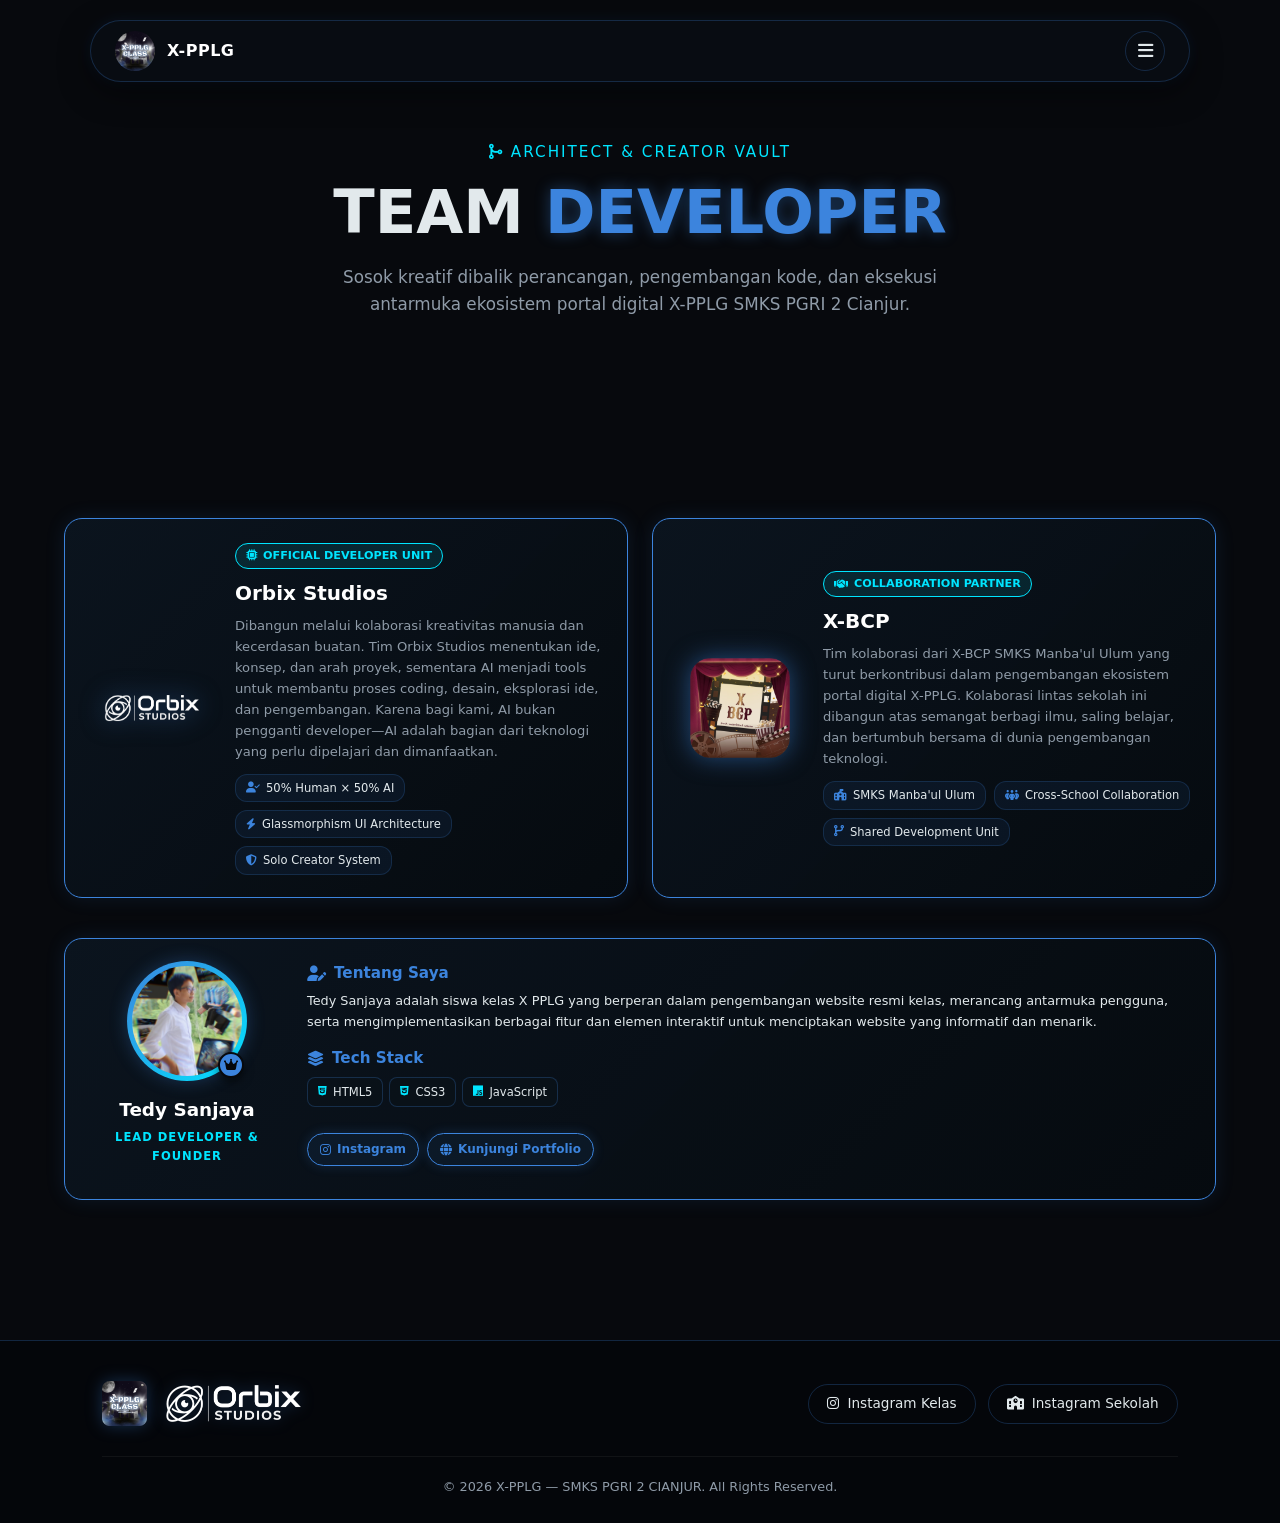
==== commit 08de26e3: "Update team.html" ====
--- a/team.html
+++ b/team.html
@@ -103,7 +103,7 @@
     <header>
         <a href="index.html" class="nav-brand">
             <img src="img/logokelas.png" alt="Logo Kelas" class="nav-logo-img" onerror="this.src='https://via.placeholder.com/40?text=PPLG'">
-            <div class="nav-title">X-PPLG <span>// DIGITAL FOREST</span></div>
+            <div class="nav-title">X-PPLG</span></div>
         </a>
         <button class="menu-btn" onclick="toggleMenu()" aria-label="Menu">
             <i class="fa-solid fa-bars"></i>
